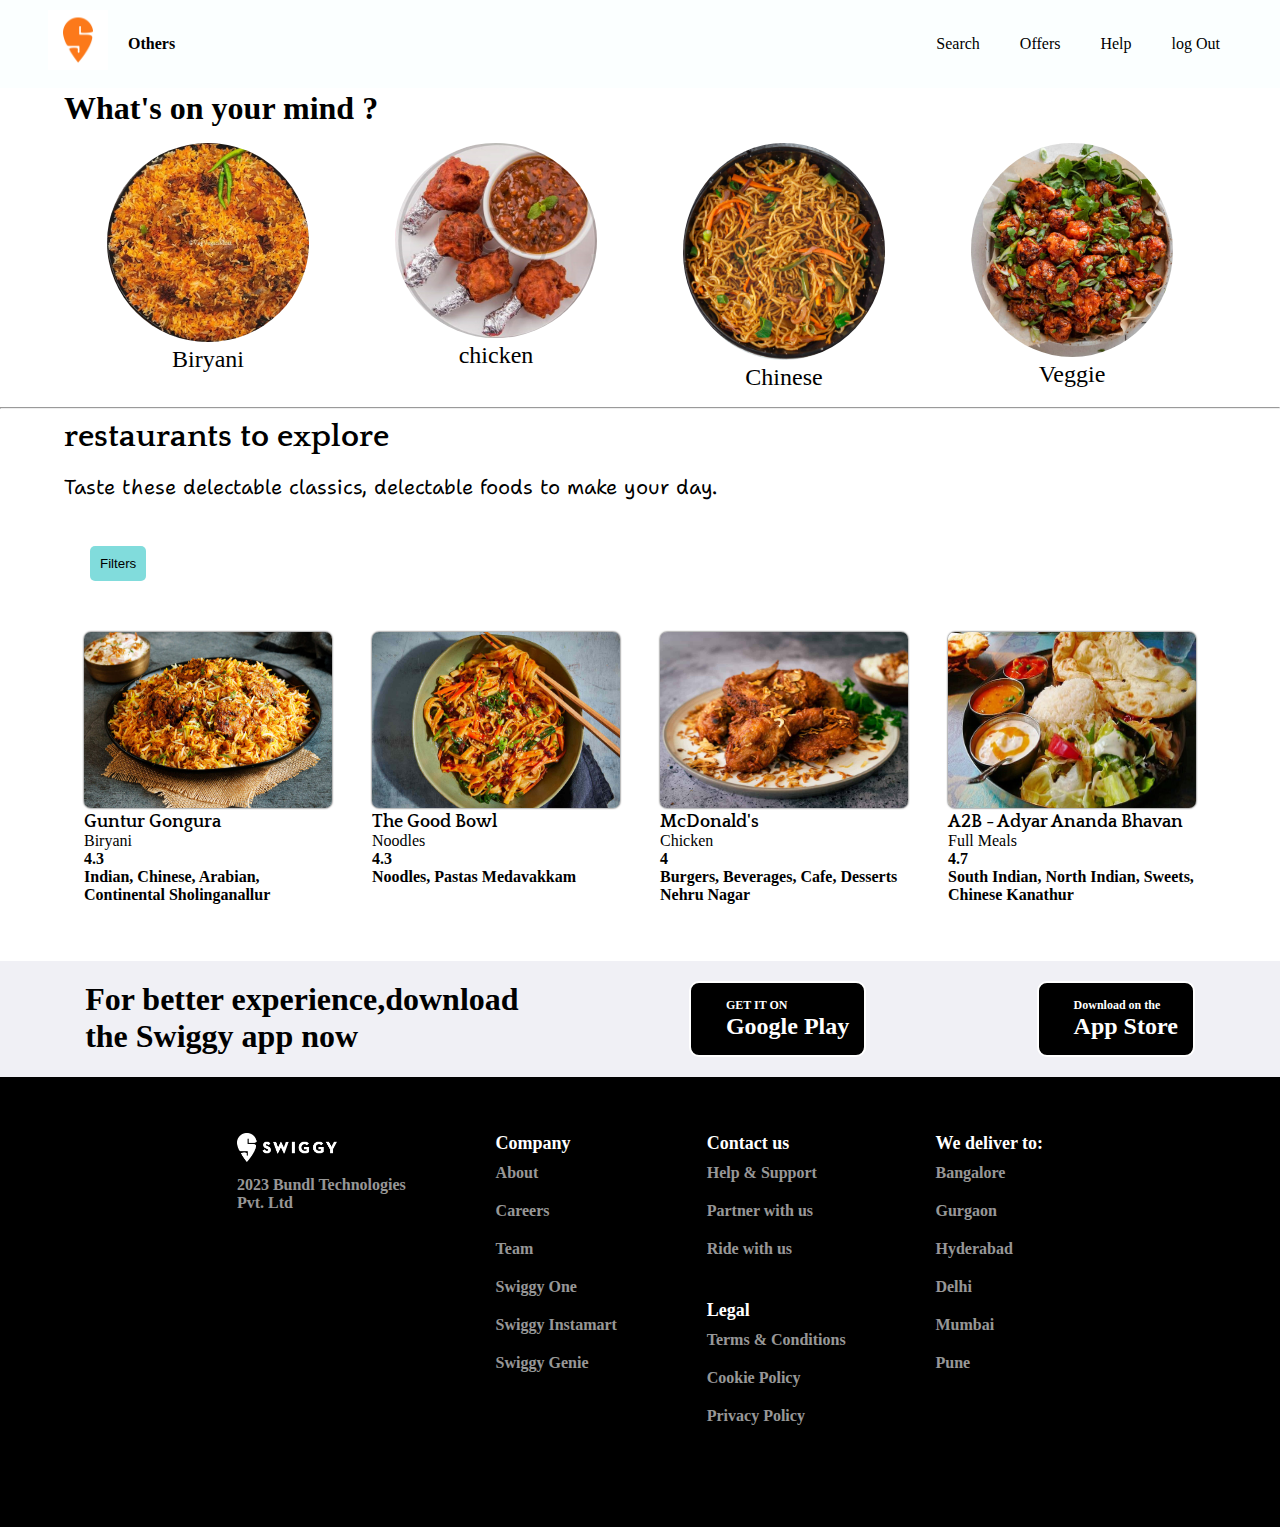
==== swiggy.html @ 5eba50ab "swiggy" ====
<!DOCTYPE html>
<html lang="en">
<head>
    <meta charset="UTF-8">
    <meta name="viewport" content="width=device-width, initial-scale=1.0">
    <link rel="stylesheet" href="css/style.css">
    <link rel="stylesheet" href="https://cdnjs.cloudflare.com/ajax/libs/font-awesome/6.5.1/css/all.min.css" integrity="sha512-DTOQO9RWCH3ppGqcWaEA1BIZOC6xxalwEsw9c2QQeAIftl+Vegovlnee1c9QX4TctnWMn13TZye+giMm8e2LwA==" crossorigin="anonymous" referrerpolicy="no-referrer" />
    <title> Swiggy Webpage</title>
    <link href="https://fonts.googleapis.com/css2?family=Quattrocento:wght@400;700&display=swap" rel="stylesheet">
    <link href="https://fonts.googleapis.com/css2?family=Quattrocento:wght@400;700&family=Shantell+Sans:ital,wght@0,300..800;1,300..800&family=Tilt+Neon&display=swap" rel="stylesheet">
</head>
<body>
    
    <section id="Webpage-container" >
        <header>
            <div class="webContainer">
                <div class="head-row">
                    <div class="head-logo">
                       
                        <h1 id="logo"><img src="img/logo.png"> </h1>
                        <h4 id="other"><a href="#"> Others <i class="fa-solid fa-chevron-down"></i></a> </h4>
                        
                    </div>
                    
                    <div class="navbar">
                        <nav>
                            <ul>
                                <li><a href="#" class="navbar-link"><i class="fa-solid fa-magnifying-glass"></i> Search</a></li>
                                <li><a href="#" class="navbar-link"><i class="fa-solid fa-percent"></i> Offers</a></li>
                                <li><a href="#" class="navbar-link"><i class="fa-solid fa-circle-question"></i> Help</a></li>
                                <li><a href="#" id="logout" class="navbar-link"><i class="fa-solid fa-right-from-bracket"></i> log Out</a></li>
                                <li><a href="#" class="navbar-link"><i class="fa-solid fa-cart-shopping" id="cart"></i>  </a></li>
                                
                            </ul>
                        </nav>
                    </div>
                </div>
            </div>
        </header>
        <div id="webpage-cnt" >
            <h1>What's on your mind ?</h1>
            
            
                <div class="food-card">
                    
                    <figure>
                        <img src="img/biriyani.jpg" id="biryani" class="foodBtns "
                        onclick="foodFilter('biryani')">
                        <figcaption>Biryani</figcaption>
                    </figure>
                    <figure>
                        <img src="img/chicken.jpg" id="chicken" onclick="foodFilter('chicken')">
                        <figcaption>chicken</figcaption>
                    </figure>
                    <figure>
                        <img src="img/noodles.jpg" id="chinese" onclick="foodFilter('chinese')">
                        <figcaption>Chinese</figcaption>
                    </figure>
                   <figure>
                        <img src="img/veggie.jpg" id="veg" onclick="foodFilter('veggie')">
                        <figcaption>Veggie</figcaption>
                   </figure>
                </div>
            
        </div>
    </section>
    <hr>
    <section id="card_food_items">
       <div id="food_items"> 
            <h1 id="res"><b>restaurants to explore</b></h1>
            <p id="paragraph">Taste these delectable classics, delectable foods to make your day.
            </p>
            <div id="filter-btns">
               <button id="filBtn">Filters</button>
                <button id="HighToLow" onclick="checkHighToLow(this)" class="hidden">Cost High to Low</button>
                <button id="LowToHigh" onclick="checkLowToHigh(this)" class="hidden">Cost Low to High</button>
                <button id="Rating" onclick="checkRating(this)" class="hidden">Ratings</button> 
            </div> 
            <div id="card-food-ect" >
                <div class="items-etc">
                    <img src="img/sat1.jpg">
                    <h1>Guntur Gongura</h1>
                    <p>Biryani</p>
                    <span><i class="fa-solid fa-star-half-stroke"></i>4.3 </span><br>
                    <span>Indian, Chinese, Arabian, Continental
                        Sholinganallur</span>
                    
                </div>

                <div class="items-etc">
                    <img src="img/sat2.jpg">
                    <h1>The Good Bowl</h1>
                    <p>Noodles</p>
                    <span><i class="fa-solid fa-star-half-stroke"></i> 4.3 </span><br>
                    <span>Noodles, Pastas Medavakkam</span>
                    
                </div>

                <div class="items-etc">
                    <img src="img/sat3.jpg">
                    <h1>McDonald's</h1>
                    <p>Chicken</p>
                    <span><i class="fa-solid fa-star-half-stroke"></i>4 </span><br>
                    <span>Burgers, Beverages, Cafe, Desserts
                        Nehru Nagar</span>
                    
                </div>

                <div class="items-etc">
                    <img src="img/sat4.jpeg">
                    <h1>A2B - Adyar Ananda Bhavan</h1>
                    <p>Full Meals</p>
                    <span><i class="fa-solid fa-star-half-stroke"></i>4.7 </span><br>
                    <span>South Indian, North Indian, Sweets, Chinese
                        Kanathur</span>
                    
                </div>
            </div>
            
        </div>
    </section>    
    
 <div id="crt-modal" class="hidden">
    <div id="crtCnt">
        <div class="head"><h3>Cart Items :</h3><span id="clsBtn"><i class="fa-solid fa-xmark " ></i></span></div>
        <div id="crt_item"></div>
        <div class="foot">
            <h3>Total</h3>
            <h2 id="total"> $0.00 </h2>
            <div id="pay">Payment</div>
        </div>
        
    </div>
</div> 
<div id="location-modal" class="hidden">
    <h2>Location :<span id="xmark"><i class="fa-solid fa-xmark " ></i></span></h2>
    <input type="text" placeholder="Search for area,Street name..." id="search">
    <div id="loc">
        <div>
            <i class="fa-solid fa-magnifying-glass-location"></i>
        </div>
        <div>
            <a href="https://www.google.com/maps/@11.4026204,77.851978,8.5z?entry=ttu"> <h4>Get Current Location</h4></a>
            <p>Using GPS</p>
        </div>
    </div>
</div>
<div id="payment-modal" class="hidden">
    <span id="cls"><i class="fa-solid fa-xmark " ></i></span> 
    <div id="payment">
        <h1 id="paid"><i class="fa-solid fa-circle-check"></i></h1>
        <h2> your payment had made successfully !</h2>
    </div>
</div>
<div id="brand">
    <div>
        <h1>For better experience,download <br> the Swiggy app now</h1>
    </div>
    <div id="brand1">
        <div class="icons">
            <i class="fa-brands fa-google-play"></i></div>
        <div>
            <h4>GET IT ON </h4>
            <h2> Google Play</h2>
        </div>
    </div>
    <div id="brand2">
        <div class="icons"><i class="fa-brands fa-apple"></i></div>
        <div>
            <h4>Download on the</h4>
            <h2>App Store</h2>
        </div>
    </div>
</div>
<footer>
    <div id="foo">
    <div>
         <img src="img/footlogo.png" id="color">
        <h4><i class="fa-regular fa-copyright"></i> 2023 Bundl Technologies <br> Pvt. Ltd</h4>
    </div>
    <div>
        <h3>Company</h3>
        <h4>About</h4>
        <h4>Careers</h4>
        <h4>Team</h4>
        <h4>Swiggy One</h4>
        <h4>Swiggy Instamart</h4>
        <h4>Swiggy Genie</h4>
    </div>
    <div>
        <div>
            <h3>Contact us</h3>
            <h4>Help & Support</h4>
            <h4>Partner with us</h4>
            <h4>Ride with us</h4>
        </div>
        <div id="three2">
            <h3>Legal</h3>
            <h4>Terms & Conditions</h4>
            <h4>Cookie Policy</h4>
            <h4>Privacy Policy</h4>
        </div>
    </div>
    <div>
        <h3>We deliver to: </h3>
        <h4>Bangalore</h4>
        <h4>Gurgaon</h4>
        <h4>Hyderabad</h4>
        <h4>Delhi</h4>
        <h4>Mumbai</h4>
        <h4>Pune</h4>
    </div>
</div>
</footer>



    <script src="js/script.js"></script>
</body>
</html>
---- css/style.css ----
*{
    padding: 0px;
    margin: 0px;
    box-sizing: border-box;
}
#login-container{
    background-image:url(../img/bg2.png);
    background-size: cover;
    background-position: top;
    background-repeat: no-repeat;
    height: 100vh;
    width: 100%;
    display: flex;
    flex-direction: row;
    justify-content: left;
}
#login, #signup{
    border: none;
    border-radius: 5px;
    box-shadow: 0 0 10px;
    width: 75%;
    text-align: center;
    padding: 2rem 3rem;
    background-color: rgba(182, 237, 236, 0.57);
    margin-top: 15rem;
    margin-left: 8rem;
    
}
#logo img{
    width: 60px;
    height: 60px;
}
#logo{
    width: 10%;
    height: 10%;
    padding-left: 3rem;
}
.authentication{
    display: flex;
    flex-direction: column;
    justify-content: left;
    align-items: center;
    height: 100vh;
    color: #fff; 
}
#login h1, #signup h2{
    padding-bottom: 1.5rem;
    color: rgb(76, 5, 61);
}
#signup p{
    padding-bottom: 20px;
    font-size: 20px;
    color: rgb(59, 4, 13);
}
#signUpBtn, #accBtn{
    text-decoration: none;
    color: #671010;
}
#loginBtn:hover, #btn:hover{
    box-shadow: 0 0 10px;
}
.signupBtn, .accountBtn{
    padding-top: 1rem;
    cursor: pointer;
}
#loginBtn, #btn{
    cursor: pointer;
    background-color: rgba(233, 73, 158, 0.93);
    width: 40%;
    color: #fff;
}
.authentication input{
    padding: 10px;
    border-radius: 5px;
    border: none;
}

/* webpage header */
.head-row{
    display: flex;
    justify-content: space-between;
    padding: 10px 0;
    width: 100%;
    margin: auto;
    position: fixed;
    top: 0;
    z-index: 100;
    background-color: rgba(251, 255, 255, 0.999);
}
.navbar ul, .head-logo{
    display: flex;
    align-items: center;
    height: 100%;
}
.head-logo h4{
    padding-left: 5rem ;
}
.head-logo a{
    text-decoration: none;
    color: #000;
}
.navbar{
    text-align: center;
    display: flex;
    align-items: center;
}
nav ul{
    list-style: none; 
    text-align: center; 
}
nav ul a{
    color: #000;
    text-decoration: none;
    padding:  20px;
    text-align: center;
}
/* webpage content */
#food-card, #card_food_items{
 width: 90%;
 margin: auto;
}
#food-card, #card_food_items{
    padding: 20px 0;
}
#food-card, #card_food_items{
    padding: 10px 0;
}
 button{
    padding: 10px;
    background-color: rgb(129, 220, 220);
    border: none;
    border-radius: 5px;
    cursor: pointer;
}
#webpage-cnt{
    width: 90%;
    margin: auto;
}
.food-card{
    display: flex;
    justify-content: space-evenly;
    width: 100%;
}
figure {
    width: 25%;
    padding: 1rem 0;
    text-align: center;
    overflow: hidden;
}
figure img{
    width: 70%;
    border-radius:50%;
    transition: all ease-in-out 0.3s;
}

figcaption{
    text-align: center;
    font-size: 1.5rem;
}
#webpage-cnt{
    margin-top: 7%;
}
#res{
    font-family: "Quattrocento", serif;
    font-weight: bold;
}
#paragraph{
    font-family: "Shantell Sans", cursive;
    font-size: 20px;
    padding: 20px 0;
}
#card-food, #card-food-ect{
    display: flex;
    flex-wrap: wrap;   
}
#card-food .items, #card-food-ect .items-etc{
    width:25%;
}

.items, .items-etc{
    padding: 20px;
    overflow: hidden;
    margin: 5px 0;
}
.items img, .items-etc img{
    width:100%;
    height: 60%;
    border: none;
    border-radius: 7px;
    transition: all ease-in-out 1s;
    box-shadow: 0 0 2px ;
}
.items:hover , .items-etc:hover{
    transform: scale(0.95);
    
}
.items span i, .items-etc span i{
    color: rgb(44, 122, 41);
}
.items span, .items-etc span{
    font-weight: bold;
}
.items h1, .items-etc h1{
    font-size: 18px;
    font-weight: bold;
    font-family: "Quattrocento", serif; 
}
#location-modal{
    height: 100vh;
    width: 40%;
    background-color: rgb(255, 252, 252);
    position: absolute;
    top: 12%;
    padding-top: 20px;
    padding-left: 10px;
}
#location-modal span{
    padding-left: 70%;
    
}
.fa-magnifying-glass-location{
    font-size: 20px;
    text-align: center;
}
#search{
    padding: 25px;
    width: 80%;
    margin: 18% 0 0 3%;
}
#loc{
    display: flex;
    padding: 20px;
    border: 1px solid #000;
    width: 80%;
    margin: 2% 0 0 3%;
    
}
#loc a{
    text-decoration: none;
    color:#000;
}
#loc i{
    padding-right: 20px;
}
.items p{
    font-weight: 600;
    font-size: 17px;    
    font-family: "Shantell Sans", cursive;
}

img{
    width: 100px;
}
img:hover{
    cursor: pointer;
}

.items button{
  margin-left: 70%;
}
.items button:hover{
    background-color: rgb(117, 159, 159);
    color: #fff;
}

#crt-modal input{
    padding: 2px;
}
#cart{
    position: relative;
}
#crt-modal{
    width:70%;
    height: 100%;
    overflow: scroll;
    /* height: auto; */
    background-color: rgb(235, 235, 245);
    position: absolute;
    top: 5rem;
    right: 0px;
    padding: 2rem;
    /* display: none; */
}
#crt_item{
    text-align: center;
    padding: 10px 0 ;
}
.crt-items{
    display:flex;
    justify-content: space-evenly;
    align-items: center;
    margin: 0.7rem 0;
    background-color: rgba(235, 230, 193, 0.821);
}
.crt-items button{
    margin-left: 3rem;
    background-color: transparent;
}
.crt-items input{
    width: 20%;
    text-align: center;
}

.space{
    padding:0 0 0 60%;
    font-size: 20px;
}
#crt-modal span{
    display: inline-block;
    cursor: pointer;
    width: 30%;
    cursor: pointer;
    text-align: center;
}
/* #total{
    position: absolute;
    bottom: 10%;
    background-color: #fff;
    width: 100%;
} */
.head{
    /* background-color: rgb(231, 158, 134); */
    display: flex;
    justify-content: space-between;
    width: 100%;
}
.foot{
    padding: 20px 0;
    display: flex;
    justify-content: space-between;
    border-top:1px solid #000;
}
#cost{
    padding-left: 20%;
}
.open-modal{
    animation: open  4s ease forwards;
}
.close-modal{
    animation: close 4s ease backwards;
}
@keyframes open{
    0%{
        width:0;
    }
    
    100%{
        width:50%;
    }
}

@keyframes close{
    0%{
        width:50%;
    }
    
    100%{
        width:0;
    }
}

#filter-btns{   
    width: 70%;
    padding:1rem;    
}
#filter-btns button{
    margin: 10px;
}
.hidden{
    display:none;
}
#clsBtn{
    /* padding-left: 90%;
    text-align: center; */
    font-size: 1.3rem;
    /* display: inline; */
    cursor: pointer;
}
#pay{
    border: 1px solid rgb(92, 170, 92);
    background-color: rgb(92, 170, 92);
    color: #fff;
    text-transform: uppercase;
    width: 40%;
    text-align: center;
    margin-left: 30%;
    /* position: absolute;
    bottom: 10px; */
    display: block;
}
#payment-modal{
    border: 1px solid #000;
    padding: 10%;
    width: 70%;
    margin: 10px;
    position: absolute;
    top:10%;
    left: 13%;
    text-align: center;
    background-image:url(../img/pay.png);
    background-size: cover;
}
#cls{
    font-size: 30px;
    position: absolute;
    top: 10px;
    right: 20px;
    cursor: pointer;
}
#paid{
    color: rgb(7, 114, 7);
    text-align: center;
    padding:40px 10px;
    font-size: 4rem;
    animation : pay 3s linear 3;
}
#payment{
    /* border: 1px solid #000; */
    width: 80%;
    padding: 20px;
    text-align: center;
}
#payment h2{
    color: #fff;
}
@keyframes pay{
	0%{
		transform:translatey(20px);
	}
	20%{
		transform:translatey(30px);
	}
	40%{
		transform:translatey(30px);
	}
	60%{
		transform:translatey(20px);
	}
	100%{
		transform:translatey(10px);
	}
}
#display{
    display: flex;
    justify-content: space-between;
    align-items: center;
}
#divCnt2{
    display: flex;
    justify-content: space-evenly;
    padding: 10px 20px;
}
#divCnt2 p{
    padding: 0 30px;
}

/* footer */
footer{
    background-color: #000;
    color: #fff;
    
}
#foo{
    display: flex;
    width: 70%;
    margin: auto;
    justify-content: space-around;
    padding-top: 3.5rem;
    height: 50vh;
}
/* #foo div{
    padding: 3px 2rem;
} */
#color{
    color: #fff;
}
#foo h4{
    color: rgba(255, 255, 255, 0.6);
    padding: 10px 0;
}
#foo h3{
    font-weight: 700;
    font-size: 18px;

}
#three2{
    padding-top: 2rem;
}
#brand{
    background-color: rgb(240, 240, 245);
    display: flex;
    justify-content: space-around;
    padding: 20px 0;
}
#brand1 h4, #brand2 h4{
    font-size: 12px;
}
#brand1, #brand2{
    display: flex;
    align-items: center;
    background-color: #000;
    color: #fff;
    padding: 15px;
    border: 2px solid #fff;
    border-radius: 10px;
    cursor: pointer;
}
.icons{
    font-size: 30px;
    display: flex;
    justify-content: center;
    padding: 0 10px;
    text-align: center;
}
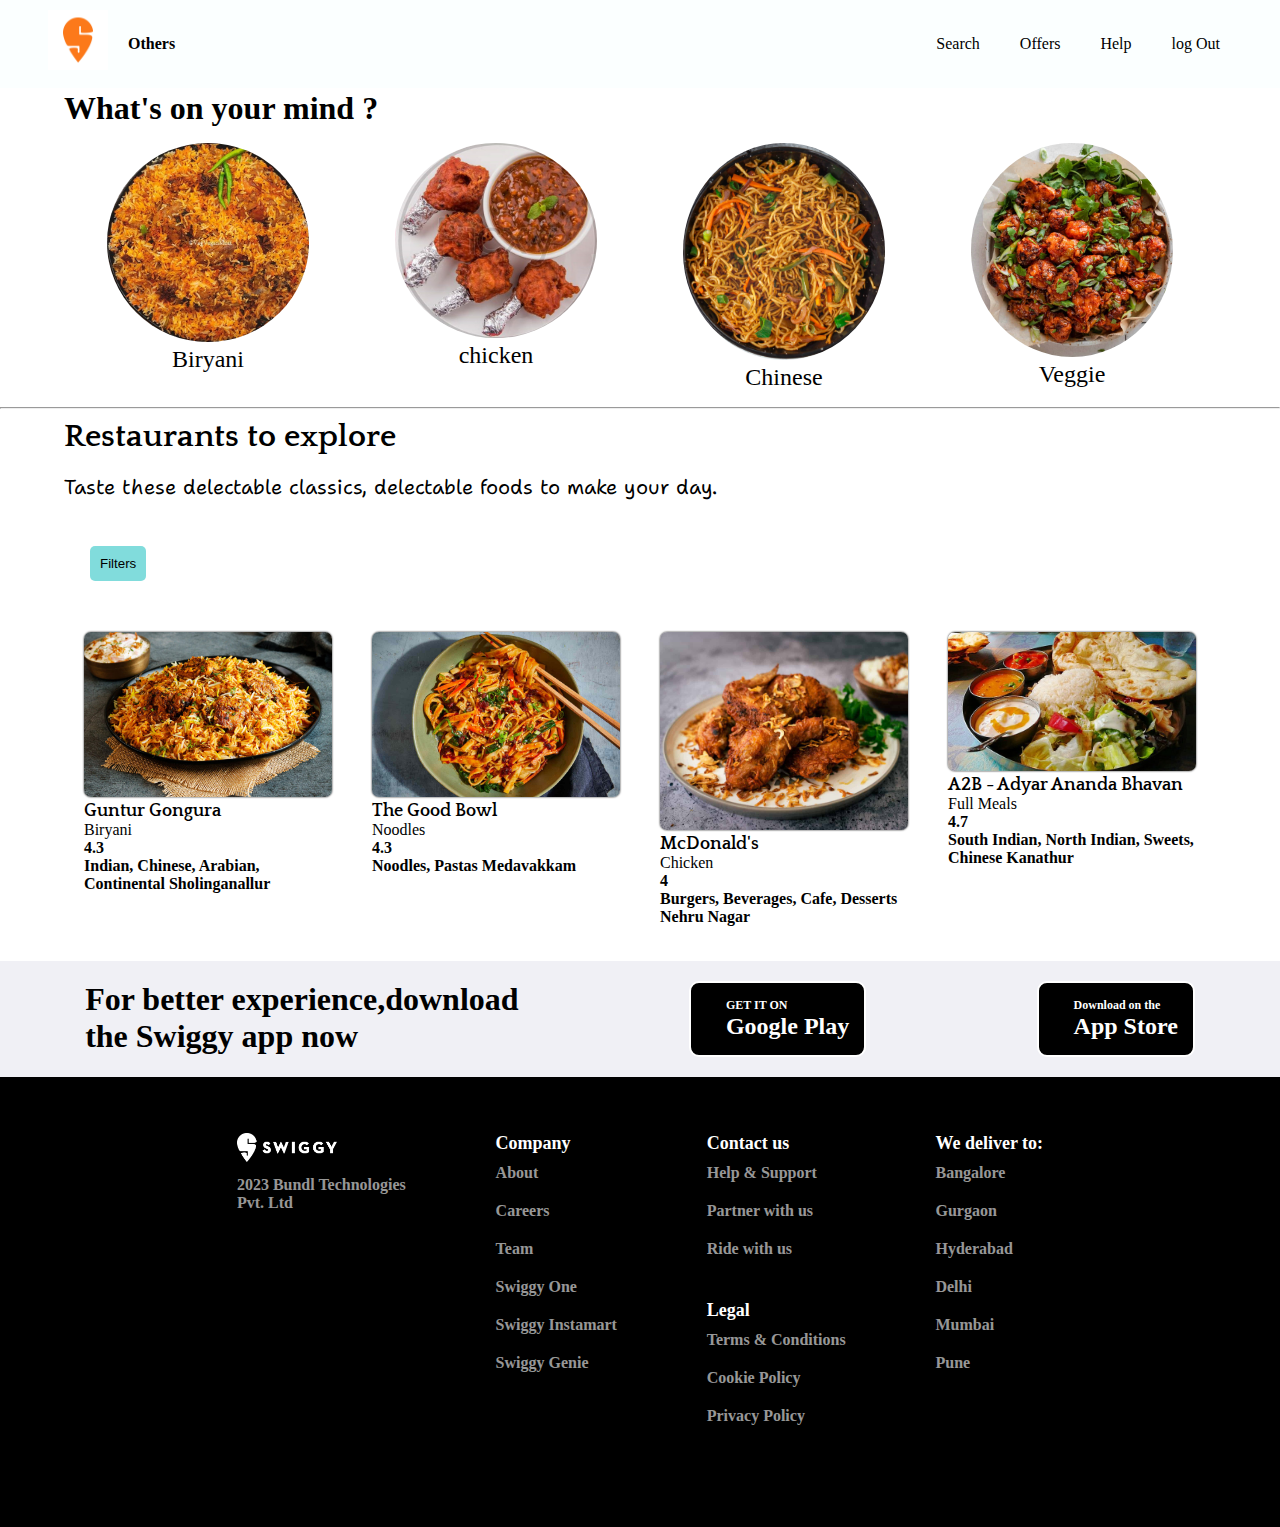
==== commit 897fee72: "Update swiggy.html" ====
--- a/swiggy.html
+++ b/swiggy.html
@@ -8,6 +8,9 @@
     <title> Swiggy Webpage</title>
     <link href="https://fonts.googleapis.com/css2?family=Quattrocento:wght@400;700&display=swap" rel="stylesheet">
     <link href="https://fonts.googleapis.com/css2?family=Quattrocento:wght@400;700&family=Shantell+Sans:ital,wght@0,300..800;1,300..800&family=Tilt+Neon&display=swap" rel="stylesheet">
+    <link href="https://fonts.googleapis.com/css2?family=Gabarito:wght@400..900&display=swap" rel="stylesheet">
+    <link href="https://fonts.googleapis.com/css2?family=Gabarito:wght@400..900&family=Imprima&display=swap" rel="stylesheet">
+    <link href="https://fonts.googleapis.com/css2?family=Gabarito:wght@400..900&family=Imprima&family=Roboto:ital,wght@0,100;0,300;0,400;0,500;0,700;0,900;1,100;1,300;1,400;1,500;1,700;1,900&display=swap" rel="stylesheet">
 </head>
 <body>
     
@@ -67,7 +70,7 @@
     <hr>
     <section id="card_food_items">
        <div id="food_items"> 
-            <h1 id="res"><b>restaurants to explore</b></h1>
+            <h1 id="res"><b>Restaurants to explore</b></h1>
             <p id="paragraph">Taste these delectable classics, delectable foods to make your day.
             </p>
             <div id="filter-btns">
@@ -78,41 +81,59 @@
             </div> 
             <div id="card-food-ect" >
                 <div class="items-etc">
-                    <img src="img/sat1.jpg">
-                    <h1>Guntur Gongura</h1>
-                    <p>Biryani</p>
-                    <span><i class="fa-solid fa-star-half-stroke"></i>4.3 </span><br>
-                    <span>Indian, Chinese, Arabian, Continental
-                        Sholinganallur</span>
-                    
-                </div>
-
-                <div class="items-etc">
-                    <img src="img/sat2.jpg">
-                    <h1>The Good Bowl</h1>
-                    <p>Noodles</p>
-                    <span><i class="fa-solid fa-star-half-stroke"></i> 4.3 </span><br>
-                    <span>Noodles, Pastas Medavakkam</span>
-                    
-                </div>
-
-                <div class="items-etc">
-                    <img src="img/sat3.jpg">
-                    <h1>McDonald's</h1>
-                    <p>Chicken</p>
-                    <span><i class="fa-solid fa-star-half-stroke"></i>4 </span><br>
-                    <span>Burgers, Beverages, Cafe, Desserts
+                    <div class="item_img">
+                        <img src="img/sat1.jpg">
+                    </div>
+                   <div class="item_cnt">
+                        <h1>Guntur Gongura</h1>
+                        <p>Biryani</p>
+                        <span><i class="fa-solid fa-star-half-stroke"></i>4.3 </span><br>
+                        <span>Indian, Chinese, Arabian, Continental Sholinganallur</span>
+                   </div>
+                    
+                    
+                </div>
+
+                <div class="items-etc">
+                    <div class="item_img">
+                        <img src="img/sat2.jpg">
+                    </div>
+                    <div class="item_cnt">
+                        <h1>The Good Bowl</h1>
+                        <p>Noodles</p>
+                        <span><i class="fa-solid fa-star-half-stroke"></i> 4.3 </span><br>
+                        <span>Noodles, Pastas Medavakkam</span>
+                    </div>
+                    
+                </div>
+
+                <div class="items-etc">
+                    <div class="item_img">
+                        <img src="img/sat3.jpg">
+                    </div>
+                    
+                    <div class="item_cnt">
+                        <h1>McDonald's</h1>
+                        <p>Chicken</p>
+                        <span><i class="fa-solid fa-star-half-stroke"></i>4 </span><br>
+                        <span>Burgers, Beverages, Cafe, Desserts
                         Nehru Nagar</span>
-                    
-                </div>
-
-                <div class="items-etc">
-                    <img src="img/sat4.jpeg">
-                    <h1>A2B - Adyar Ananda Bhavan</h1>
-                    <p>Full Meals</p>
-                    <span><i class="fa-solid fa-star-half-stroke"></i>4.7 </span><br>
-                    <span>South Indian, North Indian, Sweets, Chinese
-                        Kanathur</span>
+                    </div>
+                    
+                    
+                </div>
+
+                <div class="items-etc">
+                    <div class="item_img">
+                        <img src="img/sat4.jpeg">
+                    </div>
+                    <div class="item_cnt">
+                        <h1>A2B - Adyar Ananda Bhavan</h1>
+                        <p>Full Meals</p>
+                        <span><i class="fa-solid fa-star-half-stroke"></i>4.7 </span><br>
+                        <span>South Indian, North Indian, Sweets, Chinese Kanathur</span>
+                    </div>
+                    
                     
                 </div>
             </div>
@@ -126,8 +147,8 @@
         <div id="crt_item"></div>
         <div class="foot">
             <h3>Total</h3>
-            <h2 id="total"> $0.00 </h2>
-            <div id="pay">Payment</div>
+            <h2 id="total"> <i class="fa-solid fa-indian-rupee-sign"></i> 0.00 </h2>
+            <div id="pay">Check Out</div>
         </div>
         
     </div>
@@ -217,4 +238,4 @@
 
     <script src="js/script.js"></script>
 </body>
-</html>+</html>
